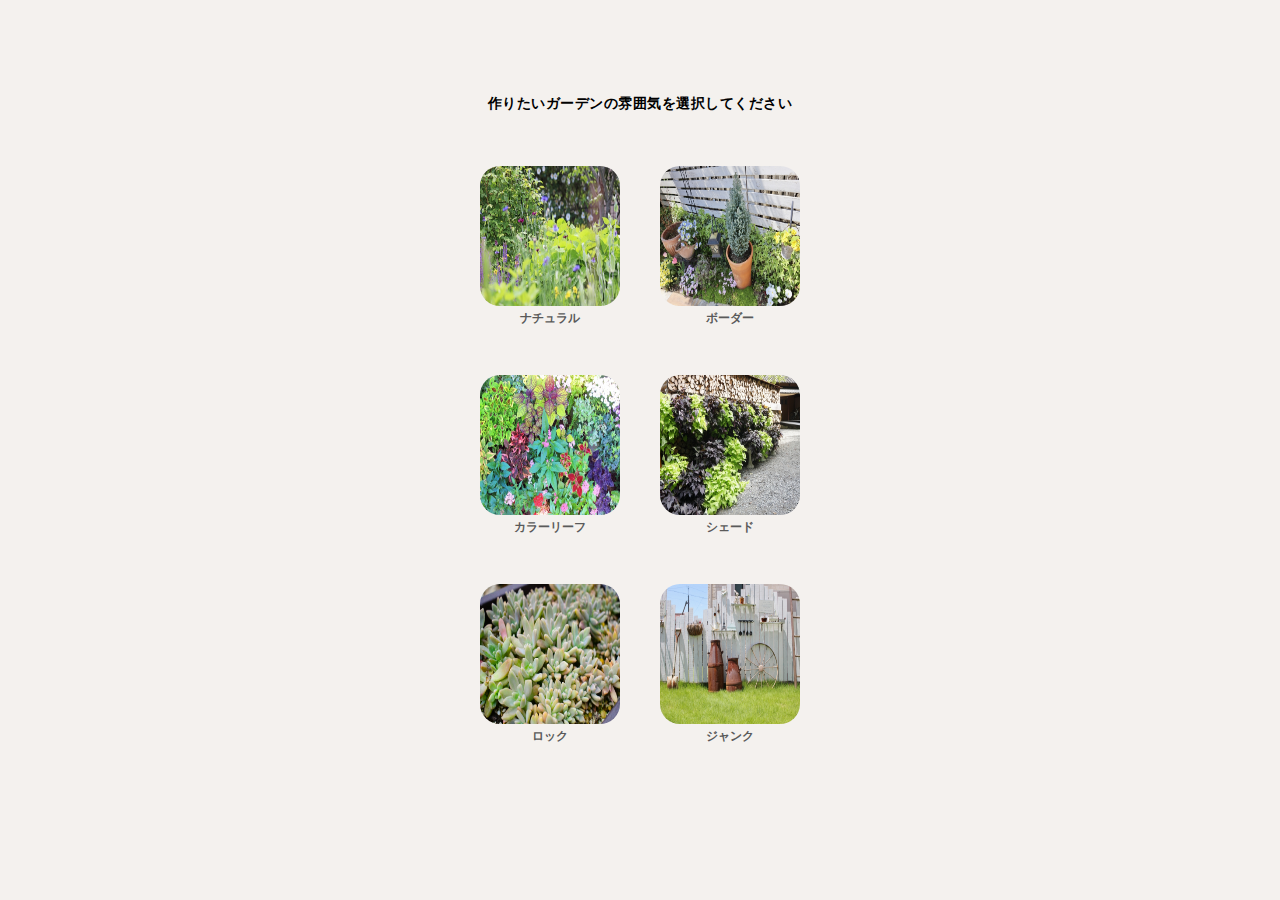
==== app-onboarding.html @ 59efc31f "upload" ====
<html lang="ja">
<head>
    <meta charset="UTF-8">
    <meta name="viewport" content="width=device-width, initial-scale=1.0">
    <link href="https://fonts.googleapis.com/icon?family=Material+Icons" rel="stylesheet">
    <link rel="stylesheet" href="css/app-onbarding.css">
    <title>作りたいガーデンの雰囲気を選んでください</title>
</head>
<body>
    <div id="wrap">
        <div class="content">
            <h2>作りたいガーデンの雰囲気を選択してください</h2>
            <div class="category-wrap">
                <div class="group">
                    <figure>
                        <img src="img/garden-img/natural.jpg" alt="natural-img" id="garden-img">
                        <figcaption class="category-name">ナチュラル</figcaption>
                    </figure>
                </div>
                <div class="group">
                    <figure>
                        <img src="img/garden-img/border.jpg" alt="border" id="garden-img">
                        <figcaption class="category-name">ボーダー</figcaption>
                    </figure>
                </div>
                <div class="group">
                    <figure>
                        <img src="img/garden-img/color.jpg" alt="color" id="garden-img">
                        <figcaption class="category-name">カラーリーフ</figcaption>
                    </figure>
                </div>
                <div class="group">
                    <figure>
                        <img src="img/garden-img/shade.jpg" alt="shade" id="garden-img">
                        <figcaption class="category-name">シェード</figcaption>
                    </figure>
                </div>
                <div class="group">
                    <figure>
                        <img src="img/garden-img/rock.jpg" alt="rock" id="garden-img">
                        <figcaption class="category-name">ロック</figcaption>
                    </figure>
                </div>
                <div class="group">
                    <figure>
                        <img src="img/garden-img/junk.jpg" alt="junk" id="garden-img">
                        <figcaption class="category-name">ジャンク</figcaption>
                    </figure>
                </div>
            </div>
        </div>
        <div class="model-wrap">
            <div class="model-content">
                <div class="model">
                    <div class="area">
                        <figure class="model-item" class="model1">
                            <img src="img/garden-img/natural.jpg">
                            <figcaption class="model-text">
                                ナチュラルガーデンは、自然の景観を模倣し、自然な成り行きで成長するような庭を目指します。手入れが少なく、自生植物や地域の気候に適した植物を選ぶことが多いです。
                            </figcaption>
                        </figure>
                        <!-- <figure class="model-item" class="2">
                            <img src="img/garden-img/natural.jpg">
                            <h3>雰囲気</h3>
                            <figcaption class="model-text">
                                自然そのものの美しさが際立つ、落ち着いた雰囲気。鳥や昆虫が集まりやすく、生態系の一部として機能する庭です。
                            </figcaption>
                        </figure>
                        <figure class="model-item" class="model3">
                            <img src="img/garden-img/natural.jpg">
                            <h3>配置のポイント</h3>
                            <figcaption class="model-text-list">
                                ・高さや色、質感の異なる植物をランダムに配置します。<br><br>
                                ・自然の要素（石、流木、小川）を取り入れる。<br><br>
                                ・庭のエッジや境界をはっきりさせず、柔らかく自然な形にします。<br><br>
                            </figcaption>
                        </figure> -->
                    </div>
                    <button class="next-btn">次へ</button>
                </div>
                <div class="close">
                    <button class="material-symbols" id="close">close</button>
                </div>
            </div>
        </div>
    </div>

    <script src="js/app-onbarding.js"></script>
</body>
</html>
---- css/app-onbarding.css ----
@charset "UTF-8";
/* resset.dev • v5.0.2 */
/* # =================================================================
   # Global selectors
   # ================================================================= */
html {
  box-sizing: border-box;
  -webkit-text-size-adjust: 100%; /* Prevent adjustments of font size after orientation changes in iOS */
  word-break: normal;
  -moz-tab-size: 4;
  tab-size: 4;
}

*,
::before,
::after {
  background-repeat: no-repeat; /* Set `background-repeat: no-repeat` to all elements and pseudo elements */
  box-sizing: inherit;
}

::before,
::after {
  text-decoration: inherit; /* Inherit text-decoration and vertical align to ::before and ::after pseudo elements */
  vertical-align: inherit;
}

* {
  padding: 0; /* Reset `padding` and `margin` of all elements */
  margin: 0;
}

/* # =================================================================
   # General elements
   # ================================================================= */
hr {
  overflow: visible; /* Show the overflow in Edge and IE */
  height: 0; /* Add the correct box sizing in Firefox */
  color: inherit; /* Correct border color in Firefox. */
}

details,
main {
  display: block; /* Render the `main` element consistently in IE. */
}

summary {
  display: list-item; /* Add the correct display in all browsers */
}

small {
  font-size: 80%; /* Set font-size to 80% in `small` elements */
}

[hidden] {
  display: none; /* Add the correct display in IE */
}

abbr[title] {
  border-bottom: none; /* Remove the bottom border in Chrome 57 */
  /* Add the correct text decoration in Chrome, Edge, IE, Opera, and Safari */
  text-decoration: underline;
  text-decoration: underline dotted;
}

a {
  background-color: transparent; /* Remove the gray background on active links in IE 10 */
}

a:active,
a:hover {
  outline-width: 0; /* Remove the outline when hovering in all browsers */
}

code,
kbd,
pre,
samp {
  font-family: monospace, monospace; /* Specify the font family of code elements */
}

pre {
  font-size: 1em; /* Correct the odd `em` font sizing in all browsers */
}

b,
strong {
  font-weight: bolder; /* Add the correct font weight in Chrome, Edge, and Safari */
}

/* https://gist.github.com/unruthless/413930 */
sub,
sup {
  font-size: 75%;
  line-height: 0;
  position: relative;
  vertical-align: baseline;
}

sub {
  bottom: -0.25em;
}

sup {
  top: -0.5em;
}

table {
  border-color: inherit; /* Correct border color in all Chrome, Edge, and Safari. */
  text-indent: 0; /* Remove text indentation in Chrome, Edge, and Safari */
}

iframe {
  border-style: none;
}

/* # =================================================================
   # Forms
   # ================================================================= */
input {
  border-radius: 0;
}

[type=number]::-webkit-inner-spin-button,
[type=number]::-webkit-outer-spin-button {
  height: auto; /* Correct the cursor style of increment and decrement buttons in Chrome */
}

[type=search] {
  -webkit-appearance: textfield; /* Correct the odd appearance in Chrome and Safari */
  outline-offset: -2px; /* Correct the outline style in Safari */
}

[type=search]::-webkit-search-decoration {
  -webkit-appearance: none; /* Remove the inner padding in Chrome and Safari on macOS */
}

textarea {
  overflow: auto; /* Internet Explorer 11+ */
  resize: vertical; /* Specify textarea resizability */
}

button,
input,
optgroup,
select,
textarea {
  font: inherit; /* Specify font inheritance of form elements */
}

optgroup {
  font-weight: bold; /* Restore the font weight unset by the previous rule */
}

button {
  overflow: visible; /* Address `overflow` set to `hidden` in IE 8/9/10/11 */
}

button,
select {
  text-transform: none; /* Firefox 40+, Internet Explorer 11- */
}

/* Apply cursor pointer to button elements */
button,
[type=button],
[type=reset],
[type=submit],
[role=button] {
  cursor: pointer;
}

/* Remove inner padding and border in Firefox 4+ */
button::-moz-focus-inner,
[type=button]::-moz-focus-inner,
[type=reset]::-moz-focus-inner,
[type=submit]::-moz-focus-inner {
  border-style: none;
  padding: 0;
}

/* Replace focus style removed in the border reset above */
button:-moz-focusring,
[type=button]::-moz-focus-inner,
[type=reset]::-moz-focus-inner,
[type=submit]::-moz-focus-inner {
  outline: 1px dotted ButtonText;
}

button,
html [type=button],
[type=reset],
[type=submit] {
  -webkit-appearance: button; /* Correct the inability to style clickable types in iOS */
}

/* Remove the default button styling in all browsers */
button,
input,
select,
textarea {
  background-color: transparent;
  border-style: none;
}

a:focus,
button:focus,
input:focus,
select:focus,
textarea:focus {
  outline-width: 0;
}

/* Style select like a standard input */
select {
  -moz-appearance: none; /* Firefox 36+ */
  -webkit-appearance: none; /* Chrome 41+ */
}

select::-ms-expand {
  display: none; /* Internet Explorer 11+ */
}

select::-ms-value {
  color: currentColor; /* Internet Explorer 11+ */
}

legend {
  border: 0; /* Correct `color` not being inherited in IE 8/9/10/11 */
  color: inherit; /* Correct the color inheritance from `fieldset` elements in IE */
  display: table; /* Correct the text wrapping in Edge and IE */
  max-width: 100%; /* Correct the text wrapping in Edge and IE */
  white-space: normal; /* Correct the text wrapping in Edge and IE */
  max-width: 100%; /* Correct the text wrapping in Edge 18- and IE */
}

::-webkit-file-upload-button {
  /* Correct the inability to style clickable types in iOS and Safari */
  -webkit-appearance: button;
  color: inherit;
  font: inherit; /* Change font properties to `inherit` in Chrome and Safari */
}

/* Replace pointer cursor in disabled elements */
[disabled] {
  cursor: default;
}

/* # =================================================================
   # Specify media element style
   # ================================================================= */
img {
  border-style: none; /* Remove border when inside `a` element in IE 8/9/10 */
}

/* Add the correct vertical alignment in Chrome, Firefox, and Opera */
progress {
  vertical-align: baseline;
}

/* # =================================================================
   # Accessibility
   # ================================================================= */
/* Specify the progress cursor of updating elements */
[aria-busy=true] {
  cursor: progress;
}

/* Specify the pointer cursor of trigger elements */
[aria-controls] {
  cursor: pointer;
}

/* Specify the unstyled cursor of disabled, not-editable, or otherwise inoperable elements */
[aria-disabled=true] {
  cursor: default;
}

html {
  font-size: 62.5%;
}

html, body {
  height: 100%;
}

body {
  font-family: -apple-system, BlinkMacSystemFont, "Helvetica Neue", "Segoe UI", "Hiragino Kaku Gothic ProN", Meiryo, sans-serif;
}

body {
  background-color: #F4F1EE;
}

#wrap {
  display: flex;
  flex-direction: column;
  align-items: center;
  position: relative;
}
#wrap .content {
  min-width: 390px;
  height: 100vh;
  display: flex;
  flex-direction: column;
  align-items: center;
}
#wrap .content h2 {
  transform: translateY(95px);
  font-size: 1.4rem;
  font-weight: 600;
  letter-spacing: 0.05rem;
}
#wrap .content .category-wrap {
  transform: translateY(148px);
  display: grid;
  grid-template-columns: repeat(2, 140px);
  row-gap: 48px;
  column-gap: 40px;
}
#wrap .content .category-wrap .group {
  height: 100%;
  display: flex;
  flex-direction: column;
  align-items: center;
  text-align: center;
}
#wrap .content .category-wrap .group img {
  width: 140px;
  height: 140px;
  border-radius: 20px;
  cursor: pointer;
}
#wrap .content .category-wrap .group .category-name {
  font-size: 1.2rem;
  color: #5a5a5a;
  font-weight: 600;
  margin-top: 4px;
}
#wrap .model-wrap {
  width: 100%;
  height: 100vh;
  position: absolute;
  top: 0;
  background-color: rgba(255, 255, 255, 0.7);
  display: none;
  justify-content: center;
  align-items: center;
}
#wrap .model-wrap .model-content {
  position: relative;
  width: 300px;
  height: 480px;
}
#wrap .model-wrap .model-content .model {
  position: relative;
  width: 300px;
  height: 480px;
  border: solid 6px #2E6530;
  border-radius: 10px;
  padding: 12px 12px 8px;
  background-color: white;
  display: flex;
  flex-direction: column;
  align-items: center;
}
#wrap .model-wrap .model-content .model .area {
  width: 100%;
  display: flex;
  overflow: scroll;
}
#wrap .model-wrap .model-content .model .area .model-item {
  width: 100%;
  height: 100%;
  display: flex;
  flex-direction: column;
}
#wrap .model-wrap .model-content .model .area .model-item img {
  width: 300px;
  height: 240px;
  border-radius: 10px;
  margin-bottom: 16px;
}
#wrap .model-wrap .model-content .model .area .model-item h3 {
  margin: 0px 0px 8px;
  font-size: 1.2rem;
  color: #2E6530;
  font-weight: 600;
}
#wrap .model-wrap .model-content .model .area .model-item .model-text {
  font-size: 1.2rem;
  letter-spacing: 0.05rem;
  font-weight: 400;
}
#wrap .model-wrap .model-content .model .area .model-item .model-text-list {
  font-size: 1rem;
  letter-spacing: 0.005rem;
  font-weight: 400;
}
#wrap .model-wrap .model-content .model .next-btn {
  position: absolute;
  bottom: 8px;
  width: 100px;
  height: 40px;
  border-radius: 10px;
  background-color: #2E6530;
  color: white;
  font-size: 1.2rem;
  font-weight: 400;
}
#wrap .model-wrap .model-content .close {
  font-family: "Material Icons";
  position: absolute;
  display: block;
  width: 42px;
  height: 42px;
  background-color: #2E6530;
  border-radius: 9999px;
  padding: 9px;
  top: -16px;
  right: -16px;
  font-size: 2.4rem;
  text-align: center;
}
#wrap .model-wrap .model-content #close {
  color: white;
}/*# sourceMappingURL=app-onbarding.css.map */
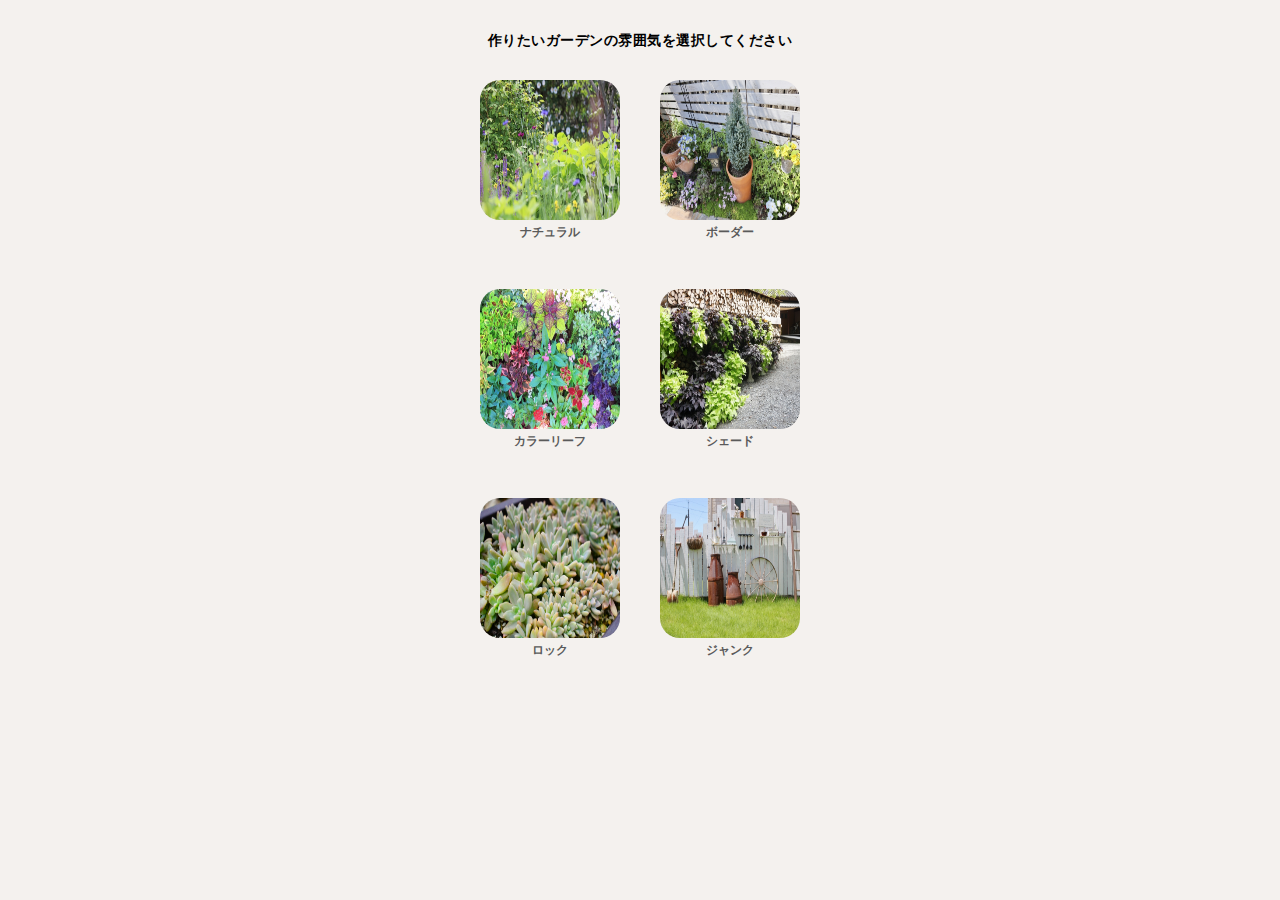
==== commit ed2af97a: "index-css-up-load" ====
--- a/app-onboarding.html
+++ b/app-onboarding.html
@@ -52,30 +52,36 @@
         <div class="model-wrap">
             <div class="model-content">
                 <div class="model">
-                    <div class="area">
-                        <figure class="model-item" class="model1">
-                            <img src="img/garden-img/natural.jpg">
-                            <figcaption class="model-text">
-                                ナチュラルガーデンは、自然の景観を模倣し、自然な成り行きで成長するような庭を目指します。手入れが少なく、自生植物や地域の気候に適した植物を選ぶことが多いです。
-                            </figcaption>
-                        </figure>
-                        <!-- <figure class="model-item" class="2">
-                            <img src="img/garden-img/natural.jpg">
-                            <h3>雰囲気</h3>
-                            <figcaption class="model-text">
-                                自然そのものの美しさが際立つ、落ち着いた雰囲気。鳥や昆虫が集まりやすく、生態系の一部として機能する庭です。
-                            </figcaption>
-                        </figure>
-                        <figure class="model-item" class="model3">
-                            <img src="img/garden-img/natural.jpg">
-                            <h3>配置のポイント</h3>
-                            <figcaption class="model-text-list">
-                                ・高さや色、質感の異なる植物をランダムに配置します。<br><br>
-                                ・自然の要素（石、流木、小川）を取り入れる。<br><br>
-                                ・庭のエッジや境界をはっきりさせず、柔らかく自然な形にします。<br><br>
-                            </figcaption>
-                        </figure> -->
-                    </div>
+                    <ul class="area">
+                        <li>
+                            <figure class="model-item" class="model1">
+                                <img src="img/garden-img/natural.jpg">
+                                <figcaption class="model-text">
+                                    ナチュラルガーデンは、自然の景観を模倣し、自然な成り行きで成長するような庭を目指します。手入れが少なく、自生植物や地域の気候に適した植物を選ぶことが多いです。
+                                </figcaption>
+                            </figure>
+                        </li>
+                        <!-- <li>
+                            <figure class="model-item" class="2">
+                                <img src="img/garden-img/natural.jpg">
+                                <h3>雰囲気</h3>
+                                <figcaption class="model-text">
+                                    自然そのものの美しさが際立つ、落ち着いた雰囲気。鳥や昆虫が集まりやすく、生態系の一部として機能する庭です。
+                                </figcaption>
+                            </figure>
+                        </li>
+                        <li>
+                            <figure class="model-item" class="model3">
+                                <img src="img/garden-img/natural.jpg">
+                                <h3>配置のポイント</h3>
+                                <figcaption class="model-text-list">
+                                    ・高さや色、質感の異なる植物をランダムに配置します。<br><br>
+                                    ・自然の要素（石、流木、小川）を取り入れる。<br><br>
+                                    ・庭のエッジや境界をはっきりさせず、柔らかく自然な形にします。<br><br>
+                                </figcaption>
+                            </figure>
+                        </li> -->
+                    </ul>
                     <button class="next-btn">次へ</button>
                 </div>
                 <div class="close">
--- a/css/app-onbarding.css
+++ b/css/app-onbarding.css
@@ -120,17 +120,17 @@
   border-radius: 0;
 }
 
-[type=number]::-webkit-inner-spin-button,
-[type=number]::-webkit-outer-spin-button {
+[type="number"]::-webkit-inner-spin-button,
+[type="number"]::-webkit-outer-spin-button {
   height: auto; /* Correct the cursor style of increment and decrement buttons in Chrome */
 }
 
-[type=search] {
+[type="search"] {
   -webkit-appearance: textfield; /* Correct the odd appearance in Chrome and Safari */
   outline-offset: -2px; /* Correct the outline style in Safari */
 }
 
-[type=search]::-webkit-search-decoration {
+[type="search"]::-webkit-search-decoration {
   -webkit-appearance: none; /* Remove the inner padding in Chrome and Safari on macOS */
 }
 
@@ -162,34 +162,34 @@
 
 /* Apply cursor pointer to button elements */
 button,
-[type=button],
-[type=reset],
-[type=submit],
-[role=button] {
+[type="button"],
+[type="reset"],
+[type="submit"],
+[role="button"] {
   cursor: pointer;
 }
 
 /* Remove inner padding and border in Firefox 4+ */
 button::-moz-focus-inner,
-[type=button]::-moz-focus-inner,
-[type=reset]::-moz-focus-inner,
-[type=submit]::-moz-focus-inner {
+[type="button"]::-moz-focus-inner,
+[type="reset"]::-moz-focus-inner,
+[type="submit"]::-moz-focus-inner {
   border-style: none;
   padding: 0;
 }
 
 /* Replace focus style removed in the border reset above */
 button:-moz-focusring,
-[type=button]::-moz-focus-inner,
-[type=reset]::-moz-focus-inner,
-[type=submit]::-moz-focus-inner {
+[type="button"]::-moz-focus-inner,
+[type="reset"]::-moz-focus-inner,
+[type="submit"]::-moz-focus-inner {
   outline: 1px dotted ButtonText;
 }
 
 button,
-html [type=button],
-[type=reset],
-[type=submit] {
+html [type="button"],
+[type="reset"],
+[type="submit"] {
   -webkit-appearance: button; /* Correct the inability to style clickable types in iOS */
 }
 
@@ -261,7 +261,7 @@
    # Accessibility
    # ================================================================= */
 /* Specify the progress cursor of updating elements */
-[aria-busy=true] {
+[aria-busy="true"] {
   cursor: progress;
 }
 
@@ -271,7 +271,7 @@
 }
 
 /* Specify the unstyled cursor of disabled, not-editable, or otherwise inoperable elements */
-[aria-disabled=true] {
+[aria-disabled="true"] {
   cursor: default;
 }
 
@@ -279,16 +279,18 @@
   font-size: 62.5%;
 }
 
-html, body {
+html,
+body {
   height: 100%;
 }
 
 body {
-  font-family: -apple-system, BlinkMacSystemFont, "Helvetica Neue", "Segoe UI", "Hiragino Kaku Gothic ProN", Meiryo, sans-serif;
+  font-family: -apple-system, BlinkMacSystemFont, "Helvetica Neue", "Segoe UI",
+    "Hiragino Kaku Gothic ProN", Meiryo, sans-serif;
 }
 
 body {
-  background-color: #F4F1EE;
+  background-color: #f4f1ee;
 }
 
 #wrap {
@@ -296,22 +298,26 @@
   flex-direction: column;
   align-items: center;
   position: relative;
+  height: 100%;
 }
 #wrap .content {
   min-width: 390px;
-  height: 100vh;
+  height: 100%;
   display: flex;
   flex-direction: column;
   align-items: center;
+  position: relative;
 }
 #wrap .content h2 {
-  transform: translateY(95px);
+  position: absolute;
+  transform: translateY(32px);
   font-size: 1.4rem;
   font-weight: 600;
   letter-spacing: 0.05rem;
 }
 #wrap .content .category-wrap {
-  transform: translateY(148px);
+  position: absolute;
+  transform: translateY(80px);
   display: grid;
   grid-template-columns: repeat(2, 140px);
   row-gap: 48px;
@@ -355,7 +361,7 @@
   position: relative;
   width: 300px;
   height: 480px;
-  border: solid 6px #2E6530;
+  border: solid 6px #2e6530;
   border-radius: 10px;
   padding: 12px 12px 8px;
   background-color: white;
@@ -383,7 +389,7 @@
 #wrap .model-wrap .model-content .model .area .model-item h3 {
   margin: 0px 0px 8px;
   font-size: 1.2rem;
-  color: #2E6530;
+  color: #2e6530;
   font-weight: 600;
 }
 #wrap .model-wrap .model-content .model .area .model-item .model-text {
@@ -402,7 +408,7 @@
   width: 100px;
   height: 40px;
   border-radius: 10px;
-  background-color: #2E6530;
+  background-color: #2e6530;
   color: white;
   font-size: 1.2rem;
   font-weight: 400;
@@ -413,7 +419,7 @@
   display: block;
   width: 42px;
   height: 42px;
-  background-color: #2E6530;
+  background-color: #2e6530;
   border-radius: 9999px;
   padding: 9px;
   top: -16px;
@@ -423,4 +429,4 @@
 }
 #wrap .model-wrap .model-content #close {
   color: white;
-}/*# sourceMappingURL=app-onbarding.css.map */+} /*# sourceMappingURL=app-onbarding.css.map */
